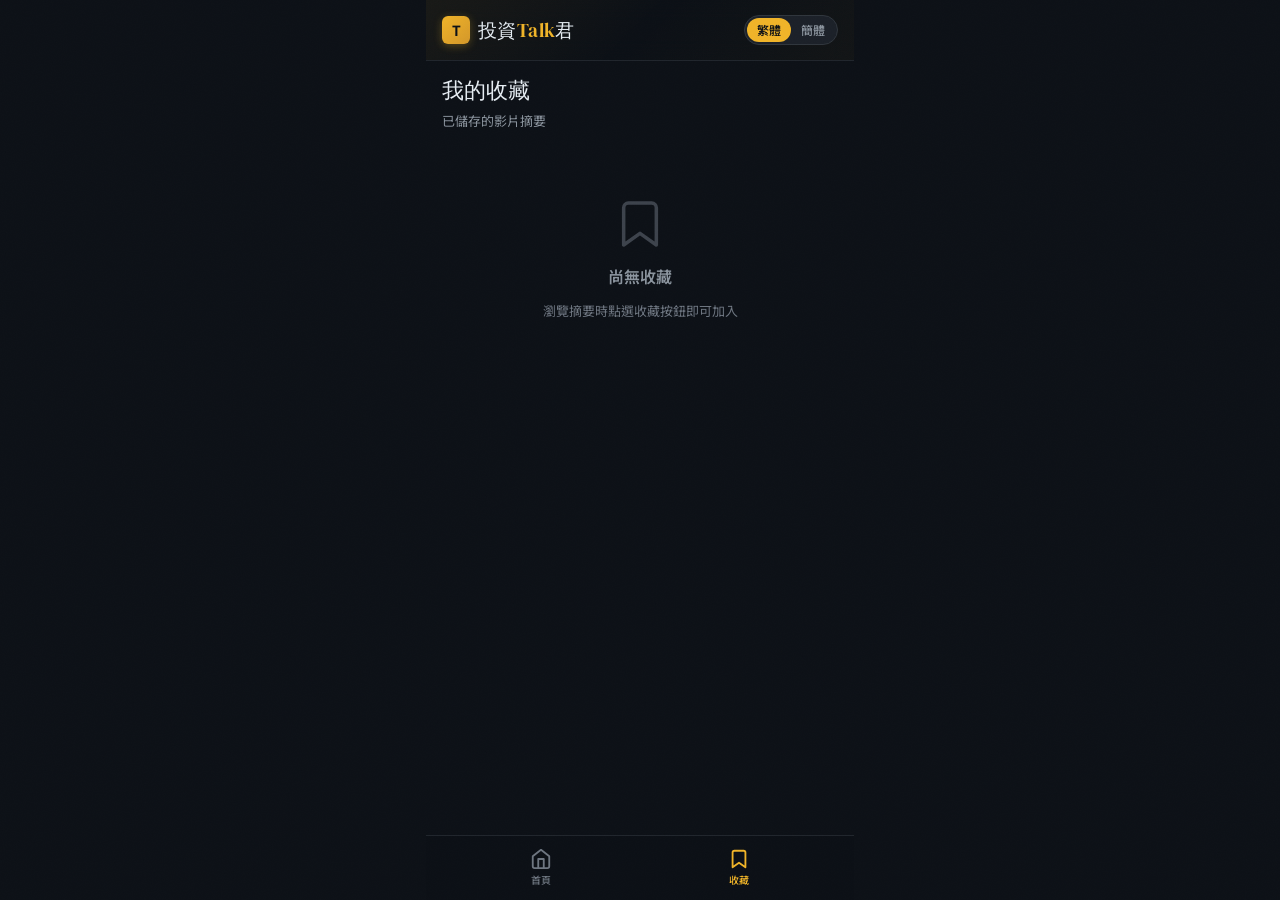
==== site/bookmarks.html @ 6ad0d5ab "feat: 投資Talk君 — investment content summarization site Automated pipeline that summarizes Chinese-lan" ====
<!DOCTYPE html>
<html lang="zh-Hant">
<head>
  <meta charset="UTF-8">
  <meta name="viewport" content="width=device-width, initial-scale=1.0, viewport-fit=cover, user-scalable=no">
  <meta name="theme-color" content="#0d1117">
  <meta name="apple-mobile-web-app-status-bar-style" content="black-translucent">
  <title>收藏 - 投資Talk君</title>

  <!-- Google Fonts -->
  <link rel="preconnect" href="https://fonts.googleapis.com">
  <link rel="preconnect" href="https://fonts.gstatic.com" crossorigin>
  <link href="https://fonts.googleapis.com/css2?family=DM+Serif+Display&family=JetBrains+Mono:wght@400;500;600;700&family=Noto+Sans+TC:wght@400;500;600;700&family=Noto+Sans+SC:wght@400;500;600;700&display=swap" rel="stylesheet">

  <link rel="stylesheet" href="css/style.css">
</head>
<body>
  <div class="app-shell">

    <!-- ====== Header ====== -->
    <header class="app-header">
      <div class="header-row">
        <a href="index.html" class="brand">
          <div class="brand-icon">T</div>
          <div class="brand-text">投資<span>Talk</span>君</div>
        </a>

        <div class="header-actions">
          <div class="lang-toggle" data-lang="zh-Hant" role="radiogroup" aria-label="Language">
            <span class="lang-toggle-option active" data-lang="zh-Hant" role="radio" aria-checked="true">繁體</span>
            <span class="lang-toggle-option" data-lang="zh-Hans" role="radio" aria-checked="false">簡體</span>
            <div class="lang-toggle-slider" aria-hidden="true"></div>
          </div>
        </div>
      </div>
    </header>

    <!-- ====== Page Title ====== -->
    <div class="page-title-bar">
      <h1 class="page-title" id="page-title">我的收藏</h1>
      <div class="page-subtitle" id="page-subtitle">已儲存的影片摘要</div>
    </div>

    <!-- ====== Bookmarks List ====== -->
    <div class="bookmarks-list" id="bookmarks-list">
      <!-- Populated by JS -->
    </div>

    <!-- ====== Bottom Navigation ====== -->
    <nav class="bottom-nav">
      <a href="index.html" class="nav-item">
        <svg viewBox="0 0 24 24" fill="none" stroke="currentColor" stroke-width="2" stroke-linecap="round" stroke-linejoin="round">
          <path d="M3 9l9-7 9 7v11a2 2 0 01-2 2H5a2 2 0 01-2-2z"/>
          <polyline points="9 22 9 12 15 12 15 22"/>
        </svg>
        <span data-label="home">首頁</span>
      </a>
      <a href="bookmarks.html" class="nav-item active">
        <svg viewBox="0 0 24 24" fill="none" stroke="currentColor" stroke-width="2" stroke-linecap="round" stroke-linejoin="round">
          <path d="M19 21l-7-5-7 5V5a2 2 0 012-2h10a2 2 0 012 2z"/>
        </svg>
        <span data-label="bookmarks">收藏</span>
        <span class="nav-badge" data-count="0"></span>
      </a>
    </nav>
    <div class="nav-spacer"></div>

  </div><!-- /.app-shell -->

  <script src="js/bookmarks.js"></script>
  <script src="js/app.js"></script>
  <script>
    (function () {
      'use strict';

      // Boot
      TalkApp.initLangToggle();
      TalkApp.updateBookmarkBadges();

      // Initial render
      renderBookmarks();

      // Language changes
      window.addEventListener('lang-changed', function () {
        renderBookmarks();
        updateNavLabels();
        updatePageTitle();
        TalkApp.updateBookmarkBadges();
      });

      // Bookmark changes (in case of cross-tab events)
      window.addEventListener('bookmark-changed', function () {
        renderBookmarks();
        TalkApp.updateBookmarkBadges();
      });

      /* ---- Render Bookmarks ---- */
      function renderBookmarks() {
        var container = document.getElementById('bookmarks-list');
        var bookmarks = BookmarkManager.getBookmarks();

        container.innerHTML = '';

        if (bookmarks.length === 0) {
          renderEmpty(container);
          return;
        }

        bookmarks.forEach(function (bm) {
          var item = document.createElement('div');
          item.className = 'bookmark-item';
          item.setAttribute('data-id', bm.id);

          item.innerHTML =
            '<a href="summary.html?id=' + encodeURIComponent(bm.id) + '&date=' + encodeURIComponent(bm.publishedAt || '') + '" class="bookmark-item-link">' +
              '<div class="bookmark-item-title">' + TalkApp.escapeHtml(bm.title || bm.id) + '</div>' +
              '<div class="bookmark-item-date">' + TalkApp.formatDate(bm.publishedAt) + '</div>' +
            '</a>' +
            '<button class="bookmark-remove" type="button" data-id="' + TalkApp.escapeHtml(bm.id) + '" aria-label="Remove bookmark">' +
              '<svg viewBox="0 0 24 24" fill="none" stroke="currentColor" stroke-width="2" stroke-linecap="round" stroke-linejoin="round">' +
                '<polyline points="3 6 5 6 21 6"/>' +
                '<path d="M19 6v14a2 2 0 01-2 2H7a2 2 0 01-2-2V6m3 0V4a2 2 0 012-2h4a2 2 0 012 2v2"/>' +
              '</svg>' +
            '</button>';

          container.appendChild(item);
        });

        // Bind remove buttons
        container.querySelectorAll('.bookmark-remove').forEach(function (btn) {
          btn.addEventListener('click', function (e) {
            e.preventDefault();
            e.stopPropagation();
            var id = btn.getAttribute('data-id');
            if (id) {
              // Animate out
              var itemEl = btn.closest('.bookmark-item');
              if (itemEl) {
                itemEl.style.transition = 'opacity 0.25s ease, transform 0.25s ease';
                itemEl.style.opacity = '0';
                itemEl.style.transform = 'translateX(30px)';
                setTimeout(function () {
                  BookmarkManager.removeBookmark(id);
                  renderBookmarks();
                  TalkApp.updateBookmarkBadges();
                }, 250);
              } else {
                BookmarkManager.removeBookmark(id);
                renderBookmarks();
                TalkApp.updateBookmarkBadges();
              }
            }
          });
        });

        // Staggered reveal
        TalkApp.revealElements('.bookmark-item', 50);
      }

      function renderEmpty(container) {
        container.innerHTML =
          '<div class="empty-state">' +
            '<svg class="empty-state-icon" viewBox="0 0 24 24" fill="none" stroke="currentColor" stroke-width="1.5" stroke-linecap="round" stroke-linejoin="round">' +
              '<path d="M19 21l-7-5-7 5V5a2 2 0 012-2h10a2 2 0 012 2z"/>' +
            '</svg>' +
            '<div class="empty-state-title">' + TalkApp.label('emptyBookmarks') + '</div>' +
            '<div class="empty-state-desc">' + TalkApp.label('emptyBookmarksDesc') + '</div>' +
          '</div>';
      }

      /* ---- Update Page Title ---- */
      function updatePageTitle() {
        var titleEl = document.getElementById('page-title');
        var subtitleEl = document.getElementById('page-subtitle');
        if (titleEl) titleEl.textContent = TalkApp.label('bookmarksTitle');
        if (subtitleEl) subtitleEl.textContent = TalkApp.label('bookmarksSubtitle');
        document.title = TalkApp.label('bookmarksTitle') + ' - 投資Talk君';
      }

      /* ---- Nav Labels ---- */
      function updateNavLabels() {
        var labels = document.querySelectorAll('[data-label]');
        labels.forEach(function (el) {
          var key = el.getAttribute('data-label');
          if (key) el.textContent = TalkApp.label(key);
        });

        var hantOpt = document.querySelector('.lang-toggle-option[data-lang="zh-Hant"]');
        var hansOpt = document.querySelector('.lang-toggle-option[data-lang="zh-Hans"]');
        if (hantOpt) hantOpt.textContent = TalkApp.label('langHant');
        if (hansOpt) hansOpt.textContent = TalkApp.label('langHans');
      }

    })();
  </script>
</body>
</html>
---- site/css/style.css ----
/* ============================================================
   投資Talk君 — Dark Financial Editorial Theme
   ============================================================ */

/* --- Google Fonts loaded in HTML head --- */

/* ============================================================
   1. Custom Properties
   ============================================================ */
:root {
  /* Palette */
  --bg-primary: #0d1117;
  --bg-secondary: #161b22;
  --bg-tertiary: #1c2129;
  --bg-elevated: #21262d;
  --border-default: #30363d;
  --border-muted: #21262d;

  /* Text */
  --text-primary: #e6edf3;
  --text-secondary: #c9d1d9;
  --text-muted: #8b949e;
  --text-faint: #6e7681;

  /* Accents */
  --accent-gold: #f0b429;
  --accent-gold-dim: rgba(240, 180, 41, 0.15);
  --accent-gold-glow: rgba(240, 180, 41, 0.3);
  --accent-crimson: #da3633;
  --accent-crimson-dim: rgba(218, 54, 51, 0.15);
  --accent-crimson-glow: rgba(218, 54, 51, 0.3);
  --accent-neutral: #8b949e;
  --accent-neutral-dim: rgba(139, 148, 158, 0.15);

  /* Brand */
  --brand-amber: #f0b429;
  --brand-navy: #0d1117;

  /* Radius */
  --radius-sm: 6px;
  --radius-md: 10px;
  --radius-lg: 16px;
  --radius-pill: 100px;

  /* Spacing */
  --space-xs: 4px;
  --space-sm: 8px;
  --space-md: 12px;
  --space-lg: 16px;
  --space-xl: 20px;
  --space-2xl: 28px;
  --space-3xl: 40px;

  /* Typography */
  --font-display: 'DM Serif Display', 'Noto Serif TC', serif;
  --font-body: 'Noto Sans TC', 'Noto Sans SC', 'PingFang TC', 'Microsoft JhengHei', sans-serif;
  --font-mono: 'JetBrains Mono', 'SF Mono', 'Fira Code', monospace;

  /* Shadows */
  --shadow-card: 0 2px 8px rgba(0, 0, 0, 0.3), 0 1px 3px rgba(0, 0, 0, 0.2);
  --shadow-elevated: 0 8px 24px rgba(0, 0, 0, 0.4), 0 2px 8px rgba(0, 0, 0, 0.3);
  --shadow-glow-gold: 0 0 20px rgba(240, 180, 41, 0.15);

  /* Transitions */
  --ease-out-expo: cubic-bezier(0.16, 1, 0.3, 1);
  --ease-spring: cubic-bezier(0.34, 1.56, 0.64, 1);
  --duration-fast: 150ms;
  --duration-normal: 250ms;
  --duration-slow: 400ms;

  /* Layout */
  --max-width: 428px;
  --header-height: 56px;
}

/* ============================================================
   2. Reset & Base
   ============================================================ */
*,
*::before,
*::after {
  box-sizing: border-box;
  margin: 0;
  padding: 0;
}

html {
  font-size: 16px;
  -webkit-text-size-adjust: 100%;
  -webkit-tap-highlight-color: transparent;
  scroll-behavior: smooth;
}

body {
  font-family: var(--font-body);
  background-color: var(--bg-primary);
  color: var(--text-primary);
  line-height: 1.6;
  min-height: 100vh;
  min-height: 100dvh;
  overflow-x: hidden;
  -webkit-font-smoothing: antialiased;
  -moz-osx-font-smoothing: grayscale;
  padding-top: env(safe-area-inset-top, 0);
  padding-bottom: env(safe-area-inset-bottom, 0);
  padding-left: env(safe-area-inset-left, 0);
  padding-right: env(safe-area-inset-right, 0);
}

a {
  color: inherit;
  text-decoration: none;
}

ul, ol {
  list-style: none;
}

img {
  display: block;
  max-width: 100%;
  height: auto;
}

button {
  font: inherit;
  color: inherit;
  background: none;
  border: none;
  cursor: pointer;
  -webkit-appearance: none;
}

input {
  font: inherit;
  color: inherit;
  background: none;
  border: none;
  outline: none;
  -webkit-appearance: none;
}

/* ============================================================
   3. Layout Shell
   ============================================================ */
.app-shell {
  max-width: var(--max-width);
  margin: 0 auto;
  min-height: 100vh;
  min-height: 100dvh;
  position: relative;
}

/* ============================================================
   4. Header
   ============================================================ */
.app-header {
  position: sticky;
  top: 0;
  z-index: 100;
  background: var(--bg-primary);
  border-bottom: 1px solid var(--border-muted);
  padding: var(--space-md) var(--space-lg);
  backdrop-filter: blur(12px);
  -webkit-backdrop-filter: blur(12px);
  background: rgba(13, 17, 23, 0.92);
}

.app-header::before {
  content: '';
  position: absolute;
  inset: 0;
  background: linear-gradient(
    135deg,
    rgba(240, 180, 41, 0.06) 0%,
    transparent 50%,
    rgba(240, 180, 41, 0.03) 100%
  );
  pointer-events: none;
}

.header-row {
  display: flex;
  align-items: center;
  justify-content: space-between;
  position: relative;
  min-height: 36px;
}

.brand {
  display: flex;
  align-items: center;
  gap: var(--space-sm);
}

.brand-icon {
  width: 28px;
  height: 28px;
  background: linear-gradient(135deg, var(--accent-gold) 0%, #d4982a 100%);
  border-radius: var(--radius-sm);
  display: flex;
  align-items: center;
  justify-content: center;
  font-size: 14px;
  font-weight: 700;
  color: var(--bg-primary);
  flex-shrink: 0;
  box-shadow: 0 2px 8px rgba(240, 180, 41, 0.3);
}

.brand-text {
  font-family: var(--font-display);
  font-size: 1.2rem;
  font-weight: 400;
  letter-spacing: 0.02em;
  color: var(--text-primary);
}

.brand-text span {
  color: var(--accent-gold);
}

/* Header actions */
.header-actions {
  display: flex;
  align-items: center;
  gap: var(--space-md);
}

.header-btn {
  width: 36px;
  height: 36px;
  display: flex;
  align-items: center;
  justify-content: center;
  border-radius: var(--radius-sm);
  color: var(--text-muted);
  transition: all var(--duration-fast) ease;
  position: relative;
}

.header-btn:hover,
.header-btn:active {
  background: var(--bg-elevated);
  color: var(--text-primary);
}

.header-btn svg {
  width: 20px;
  height: 20px;
}

.bookmark-count {
  position: absolute;
  top: 2px;
  right: 2px;
  min-width: 16px;
  height: 16px;
  background: var(--accent-gold);
  color: var(--bg-primary);
  font-size: 10px;
  font-weight: 700;
  border-radius: var(--radius-pill);
  display: flex;
  align-items: center;
  justify-content: center;
  padding: 0 4px;
  line-height: 1;
}

.bookmark-count:empty,
.bookmark-count[data-count="0"] {
  display: none;
}

/* ============================================================
   5. Language Toggle
   ============================================================ */
.lang-toggle {
  display: flex;
  align-items: center;
  background: var(--bg-tertiary);
  border: 1px solid var(--border-default);
  border-radius: var(--radius-pill);
  padding: 2px;
  position: relative;
  height: 30px;
  flex-shrink: 0;
}

.lang-toggle-option {
  position: relative;
  z-index: 2;
  padding: 3px 10px;
  font-size: 12px;
  font-weight: 500;
  color: var(--text-muted);
  border-radius: var(--radius-pill);
  transition: color var(--duration-fast) ease;
  cursor: pointer;
  white-space: nowrap;
  user-select: none;
  -webkit-user-select: none;
}

.lang-toggle-option.active {
  color: var(--bg-primary);
}

.lang-toggle-slider {
  position: absolute;
  top: 2px;
  left: 2px;
  height: calc(100% - 4px);
  width: calc(50% - 2px);
  background: var(--accent-gold);
  border-radius: var(--radius-pill);
  transition: transform var(--duration-normal) var(--ease-out-expo);
  z-index: 1;
}

.lang-toggle[data-lang="zh-Hans"] .lang-toggle-slider {
  transform: translateX(100%);
}

/* ============================================================
   6. Search Bar
   ============================================================ */
.search-container {
  padding: var(--space-md) var(--space-lg) var(--space-sm);
}

.search-bar {
  display: flex;
  align-items: center;
  gap: var(--space-sm);
  background: var(--bg-secondary);
  border: 1px solid var(--border-default);
  border-radius: var(--radius-md);
  padding: 0 var(--space-md);
  height: 42px;
  transition: border-color var(--duration-fast) ease, box-shadow var(--duration-fast) ease;
}

.search-bar:focus-within {
  border-color: var(--accent-gold);
  box-shadow: 0 0 0 3px var(--accent-gold-dim);
}

.search-icon {
  color: var(--text-muted);
  flex-shrink: 0;
  width: 18px;
  height: 18px;
}

.search-input {
  flex: 1;
  height: 100%;
  font-size: 14px;
  color: var(--text-primary);
  background: transparent;
}

.search-input::placeholder {
  color: var(--text-faint);
}

.search-clear {
  width: 24px;
  height: 24px;
  display: flex;
  align-items: center;
  justify-content: center;
  color: var(--text-muted);
  border-radius: 50%;
  flex-shrink: 0;
  opacity: 0;
  pointer-events: none;
  transition: opacity var(--duration-fast) ease;
}

.search-clear.visible {
  opacity: 1;
  pointer-events: auto;
}

.search-clear:hover {
  background: var(--bg-elevated);
  color: var(--text-primary);
}

/* ============================================================
   7. Filter Chips
   ============================================================ */
.filter-section {
  padding: var(--space-sm) 0;
}

.filter-label {
  font-size: 11px;
  font-weight: 600;
  text-transform: uppercase;
  letter-spacing: 0.08em;
  color: var(--text-faint);
  padding: 0 var(--space-lg);
  margin-bottom: var(--space-xs);
}

.chip-scroll {
  display: flex;
  gap: var(--space-sm);
  overflow-x: auto;
  overflow-y: hidden;
  padding: var(--space-xs) var(--space-lg);
  scrollbar-width: none;
  -ms-overflow-style: none;
  -webkit-overflow-scrolling: touch;
  scroll-snap-type: x proximity;
}

.chip-scroll::-webkit-scrollbar {
  display: none;
}

.chip {
  flex-shrink: 0;
  display: inline-flex;
  align-items: center;
  gap: 4px;
  padding: 5px 12px;
  font-size: 12px;
  font-weight: 500;
  border-radius: var(--radius-pill);
  border: 1px solid var(--border-default);
  background: var(--bg-tertiary);
  color: var(--text-muted);
  cursor: pointer;
  transition: all var(--duration-fast) ease;
  user-select: none;
  -webkit-user-select: none;
  scroll-snap-align: start;
  white-space: nowrap;
}

.chip:hover {
  border-color: var(--text-faint);
  color: var(--text-secondary);
}

.chip:active {
  transform: scale(0.96);
}

.chip.active {
  background: var(--accent-gold-dim);
  border-color: var(--accent-gold);
  color: var(--accent-gold);
}

.chip-ticker {
  font-family: var(--font-mono);
  font-size: 11px;
  letter-spacing: 0.03em;
  font-weight: 600;
}

.chip-ticker.sentiment-bullish {
  border-color: rgba(240, 180, 41, 0.4);
  color: var(--accent-gold);
}

.chip-ticker.sentiment-bullish.active {
  background: var(--accent-gold-dim);
  border-color: var(--accent-gold);
}

.chip-ticker.sentiment-bearish {
  border-color: rgba(218, 54, 51, 0.4);
  color: var(--accent-crimson);
}

.chip-ticker.sentiment-bearish.active {
  background: var(--accent-crimson-dim);
  border-color: var(--accent-crimson);
}

/* ============================================================
   8. Summary Card List
   ============================================================ */
.card-list {
  padding: var(--space-md) var(--space-lg) var(--space-3xl);
  display: flex;
  flex-direction: column;
  gap: var(--space-md);
}

.summary-card {
  display: flex;
  gap: var(--space-md);
  background: var(--bg-secondary);
  border: 1px solid var(--border-muted);
  border-radius: var(--radius-md);
  padding: var(--space-md);
  cursor: pointer;
  transition: transform var(--duration-normal) var(--ease-out-expo),
              border-color var(--duration-fast) ease,
              box-shadow var(--duration-normal) ease;
  position: relative;
  overflow: hidden;
  /* Animation initial state */
  opacity: 0;
  transform: translateY(16px);
}

.summary-card.revealed {
  opacity: 1;
  transform: translateY(0);
  transition: opacity var(--duration-slow) var(--ease-out-expo),
              transform var(--duration-slow) var(--ease-out-expo),
              border-color var(--duration-fast) ease,
              box-shadow var(--duration-normal) ease;
}

.summary-card:hover,
.summary-card:active {
  border-color: var(--border-default);
  box-shadow: var(--shadow-card);
}

.summary-card:active {
  transform: scale(0.985) translateY(0);
}

.card-thumb {
  width: 100px;
  height: 72px;
  border-radius: var(--radius-sm);
  overflow: hidden;
  flex-shrink: 0;
  position: relative;
  background: var(--bg-tertiary);
}

.card-thumb img {
  width: 100%;
  height: 100%;
  object-fit: cover;
}

.card-thumb-duration {
  position: absolute;
  bottom: 4px;
  right: 4px;
  background: rgba(0, 0, 0, 0.8);
  color: var(--text-primary);
  font-family: var(--font-mono);
  font-size: 10px;
  font-weight: 500;
  padding: 1px 5px;
  border-radius: 3px;
  letter-spacing: 0.02em;
}

.card-body {
  flex: 1;
  min-width: 0;
  display: flex;
  flex-direction: column;
  gap: 4px;
}

.card-title {
  font-size: 14px;
  font-weight: 600;
  line-height: 1.4;
  color: var(--text-primary);
  display: -webkit-box;
  -webkit-line-clamp: 2;
  -webkit-box-orient: vertical;
  overflow: hidden;
}

.card-meta {
  display: flex;
  align-items: center;
  gap: var(--space-sm);
  font-size: 11px;
  color: var(--text-muted);
}

.card-meta-dot {
  width: 3px;
  height: 3px;
  border-radius: 50%;
  background: var(--text-faint);
  flex-shrink: 0;
}

.card-pills {
  display: flex;
  flex-wrap: wrap;
  gap: 4px;
  margin-top: 2px;
}

.pill {
  display: inline-flex;
  align-items: center;
  padding: 1px 7px;
  font-size: 10px;
  font-weight: 500;
  border-radius: var(--radius-pill);
  border: 1px solid var(--border-default);
  color: var(--text-muted);
  background: var(--bg-tertiary);
  white-space: nowrap;
}

.pill-tag {
  font-size: 10px;
}

.pill-ticker {
  font-family: var(--font-mono);
  font-size: 10px;
  font-weight: 600;
  letter-spacing: 0.03em;
}

.pill-ticker.sentiment-bullish {
  border-color: var(--accent-gold);
  color: var(--accent-gold);
  background: var(--accent-gold-dim);
}

.pill-ticker.sentiment-bearish {
  border-color: var(--accent-crimson);
  color: var(--accent-crimson);
  background: var(--accent-crimson-dim);
}

.pill-ticker.sentiment-neutral {
  border-color: var(--accent-neutral);
  color: var(--accent-neutral);
  background: var(--accent-neutral-dim);
}

/* Empty / no results state */
.empty-state {
  display: flex;
  flex-direction: column;
  align-items: center;
  justify-content: center;
  padding: var(--space-3xl) var(--space-lg);
  text-align: center;
  gap: var(--space-md);
}

.empty-state-icon {
  width: 56px;
  height: 56px;
  color: var(--text-faint);
  opacity: 0.5;
}

.empty-state-title {
  font-size: 16px;
  font-weight: 600;
  color: var(--text-muted);
}

.empty-state-desc {
  font-size: 13px;
  color: var(--text-faint);
  max-width: 260px;
}

/* ============================================================
   9. Summary Detail Page
   ============================================================ */
.detail-header {
  padding: var(--space-md) var(--space-lg);
  display: flex;
  align-items: center;
  gap: var(--space-md);
}

.back-btn {
  width: 36px;
  height: 36px;
  display: flex;
  align-items: center;
  justify-content: center;
  border-radius: var(--radius-sm);
  color: var(--text-muted);
  transition: all var(--duration-fast) ease;
  flex-shrink: 0;
}

.back-btn:hover,
.back-btn:active {
  background: var(--bg-elevated);
  color: var(--text-primary);
}

.back-btn svg {
  width: 20px;
  height: 20px;
}

.detail-header-title {
  font-size: 13px;
  color: var(--text-muted);
  font-weight: 500;
  white-space: nowrap;
  overflow: hidden;
  text-overflow: ellipsis;
}

/* Video section */
.video-section {
  padding: 0 var(--space-lg);
}

.video-container {
  position: relative;
  width: 100%;
  padding-bottom: 56.25%; /* 16:9 */
  background: var(--bg-tertiary);
  border-radius: var(--radius-md);
  overflow: hidden;
  box-shadow: var(--shadow-card);
}

.video-container iframe {
  position: absolute;
  top: 0;
  left: 0;
  width: 100%;
  height: 100%;
  border: 0;
}

/* Video info */
.video-info {
  padding: var(--space-lg) var(--space-lg) var(--space-sm);
}

.video-title {
  font-family: var(--font-display);
  font-size: 1.25rem;
  font-weight: 400;
  line-height: 1.4;
  color: var(--text-primary);
  margin-bottom: var(--space-sm);
}

.video-meta {
  display: flex;
  align-items: center;
  flex-wrap: wrap;
  gap: var(--space-sm);
  font-size: 13px;
  color: var(--text-muted);
}

.video-meta-item {
  display: flex;
  align-items: center;
  gap: 4px;
}

.video-meta-item svg {
  width: 14px;
  height: 14px;
  color: var(--text-faint);
}

/* Bookmark button */
.bookmark-toggle {
  display: flex;
  align-items: center;
  justify-content: center;
  gap: var(--space-sm);
  width: 100%;
  padding: var(--space-md);
  margin: var(--space-md) var(--space-lg);
  width: calc(100% - 2 * var(--space-lg));
  background: var(--bg-secondary);
  border: 1px solid var(--border-default);
  border-radius: var(--radius-md);
  font-size: 14px;
  font-weight: 500;
  color: var(--text-muted);
  transition: all var(--duration-normal) ease;
}

.bookmark-toggle svg {
  width: 18px;
  height: 18px;
  transition: transform var(--duration-normal) var(--ease-spring);
}

.bookmark-toggle:active {
  transform: scale(0.97);
}

.bookmark-toggle.bookmarked {
  border-color: var(--accent-gold);
  color: var(--accent-gold);
  background: var(--accent-gold-dim);
}

.bookmark-toggle.bookmarked svg {
  transform: scale(1.15);
}

/* Section containers */
.detail-section {
  padding: var(--space-lg) var(--space-lg);
  border-top: 1px solid var(--border-muted);
  margin-top: var(--space-md);
  /* Animation */
  opacity: 0;
  transform: translateY(12px);
}

.detail-section.revealed {
  opacity: 1;
  transform: translateY(0);
  transition: opacity var(--duration-slow) var(--ease-out-expo),
              transform var(--duration-slow) var(--ease-out-expo);
}

.section-title {
  font-family: var(--font-display);
  font-size: 1.1rem;
  font-weight: 400;
  color: var(--text-primary);
  margin-bottom: var(--space-lg);
  display: flex;
  align-items: center;
  gap: var(--space-sm);
}

.section-title::before {
  content: '';
  width: 3px;
  height: 18px;
  background: var(--accent-gold);
  border-radius: 2px;
  flex-shrink: 0;
}

/* Key Points */
.key-points-list {
  display: flex;
  flex-direction: column;
  gap: var(--space-md);
}

.key-point {
  display: flex;
  gap: var(--space-md);
  align-items: flex-start;
}

.timestamp-badge {
  flex-shrink: 0;
  font-family: var(--font-mono);
  font-size: 12px;
  font-weight: 500;
  color: var(--accent-gold);
  background: var(--accent-gold-dim);
  padding: 3px 8px;
  border-radius: var(--radius-sm);
  cursor: pointer;
  transition: all var(--duration-fast) ease;
  white-space: nowrap;
  min-width: 52px;
  text-align: center;
  border: 1px solid transparent;
}

.timestamp-badge:hover {
  background: var(--accent-gold-glow);
  border-color: var(--accent-gold);
  box-shadow: 0 0 8px rgba(240, 180, 41, 0.2);
}

.timestamp-badge:active {
  transform: scale(0.95);
}

.key-point-text {
  font-size: 14px;
  line-height: 1.6;
  color: var(--text-secondary);
}

/* Summary paragraph */
.summary-paragraph {
  font-size: 14px;
  line-height: 1.8;
  color: var(--text-secondary);
  text-align: justify;
}

/* Ticker cards */
.ticker-list {
  display: flex;
  flex-direction: column;
  gap: var(--space-md);
}

.ticker-card {
  background: var(--bg-tertiary);
  border: 1px solid var(--border-default);
  border-radius: var(--radius-md);
  padding: var(--space-lg);
  transition: border-color var(--duration-fast) ease;
}

.ticker-card:hover {
  border-color: var(--border-default);
}

.ticker-card-header {
  display: flex;
  align-items: center;
  justify-content: space-between;
  margin-bottom: var(--space-sm);
}

.ticker-symbol-group {
  display: flex;
  align-items: center;
  gap: var(--space-sm);
}

.ticker-symbol {
  font-family: var(--font-mono);
  font-size: 16px;
  font-weight: 700;
  letter-spacing: 0.03em;
  color: var(--text-primary);
}

.ticker-name {
  font-size: 13px;
  color: var(--text-muted);
}

.sentiment-badge {
  font-size: 11px;
  font-weight: 600;
  padding: 3px 10px;
  border-radius: var(--radius-pill);
  letter-spacing: 0.02em;
}

.sentiment-badge.bullish {
  background: var(--accent-gold-dim);
  color: var(--accent-gold);
  border: 1px solid rgba(240, 180, 41, 0.3);
}

.sentiment-badge.bearish {
  background: var(--accent-crimson-dim);
  color: var(--accent-crimson);
  border: 1px solid rgba(218, 54, 51, 0.3);
}

.sentiment-badge.neutral {
  background: var(--accent-neutral-dim);
  color: var(--accent-neutral);
  border: 1px solid rgba(139, 148, 158, 0.3);
}

.ticker-mentions-label {
  font-size: 11px;
  font-weight: 600;
  color: var(--text-faint);
  text-transform: uppercase;
  letter-spacing: 0.06em;
  margin-top: var(--space-sm);
  margin-bottom: var(--space-xs);
}

.ticker-mentions {
  display: flex;
  flex-wrap: wrap;
  gap: var(--space-xs);
}

.mention-range {
  font-family: var(--font-mono);
  font-size: 11px;
  color: var(--accent-gold);
  background: var(--accent-gold-dim);
  padding: 2px 8px;
  border-radius: var(--radius-sm);
  cursor: pointer;
  transition: all var(--duration-fast) ease;
  border: 1px solid transparent;
}

.mention-range:hover {
  background: var(--accent-gold-glow);
  border-color: var(--accent-gold);
}

.mention-range:active {
  transform: scale(0.95);
}

.mention-context {
  font-size: 12px;
  color: var(--text-faint);
  margin-top: var(--space-xs);
  padding-left: var(--space-sm);
  border-left: 2px solid var(--border-default);
}

/* ============================================================
   10. Bookmarks Page
   ============================================================ */
.bookmarks-list {
  padding: var(--space-md) var(--space-lg) var(--space-3xl);
  display: flex;
  flex-direction: column;
  gap: var(--space-sm);
}

.bookmark-item {
  display: flex;
  align-items: center;
  gap: var(--space-md);
  background: var(--bg-secondary);
  border: 1px solid var(--border-muted);
  border-radius: var(--radius-md);
  padding: var(--space-md);
  transition: all var(--duration-fast) ease;
  /* Animation */
  opacity: 0;
  transform: translateX(-12px);
}

.bookmark-item.revealed {
  opacity: 1;
  transform: translateX(0);
  transition: opacity var(--duration-slow) var(--ease-out-expo),
              transform var(--duration-slow) var(--ease-out-expo);
}

.bookmark-item-link {
  flex: 1;
  min-width: 0;
  display: flex;
  flex-direction: column;
  gap: 2px;
}

.bookmark-item-title {
  font-size: 14px;
  font-weight: 600;
  color: var(--text-primary);
  line-height: 1.4;
  display: -webkit-box;
  -webkit-line-clamp: 2;
  -webkit-box-orient: vertical;
  overflow: hidden;
}

.bookmark-item-date {
  font-size: 12px;
  color: var(--text-muted);
}

.bookmark-remove {
  width: 36px;
  height: 36px;
  display: flex;
  align-items: center;
  justify-content: center;
  border-radius: var(--radius-sm);
  color: var(--text-faint);
  flex-shrink: 0;
  transition: all var(--duration-fast) ease;
}

.bookmark-remove:hover,
.bookmark-remove:active {
  background: var(--accent-crimson-dim);
  color: var(--accent-crimson);
}

.bookmark-remove svg {
  width: 18px;
  height: 18px;
}

/* ============================================================
   11. Bottom Navigation
   ============================================================ */
.bottom-nav {
  position: fixed;
  bottom: 0;
  left: 50%;
  transform: translateX(-50%);
  width: 100%;
  max-width: var(--max-width);
  background: rgba(13, 17, 23, 0.95);
  backdrop-filter: blur(12px);
  -webkit-backdrop-filter: blur(12px);
  border-top: 1px solid var(--border-muted);
  padding: var(--space-sm) var(--space-lg);
  padding-bottom: calc(var(--space-sm) + env(safe-area-inset-bottom, 0px));
  z-index: 90;
  display: flex;
  align-items: center;
  justify-content: space-around;
}

.nav-item {
  display: flex;
  flex-direction: column;
  align-items: center;
  gap: 2px;
  padding: var(--space-xs) var(--space-md);
  color: var(--text-faint);
  font-size: 10px;
  font-weight: 500;
  transition: color var(--duration-fast) ease;
  position: relative;
}

.nav-item svg {
  width: 22px;
  height: 22px;
}

.nav-item.active {
  color: var(--accent-gold);
}

.nav-item:active {
  color: var(--text-muted);
}

.nav-badge {
  position: absolute;
  top: -2px;
  right: 4px;
  min-width: 14px;
  height: 14px;
  background: var(--accent-gold);
  color: var(--bg-primary);
  font-size: 9px;
  font-weight: 700;
  border-radius: var(--radius-pill);
  display: flex;
  align-items: center;
  justify-content: center;
  padding: 0 3px;
  line-height: 1;
}

.nav-badge:empty,
.nav-badge[data-count="0"] {
  display: none;
}

/* ============================================================
   12. Page Loading
   ============================================================ */
.page-loader {
  display: flex;
  align-items: center;
  justify-content: center;
  padding: var(--space-3xl);
}

.loader-dots {
  display: flex;
  gap: 6px;
}

.loader-dot {
  width: 8px;
  height: 8px;
  border-radius: 50%;
  background: var(--accent-gold);
  opacity: 0.3;
  animation: dotPulse 1.2s ease-in-out infinite;
}

.loader-dot:nth-child(2) {
  animation-delay: 0.15s;
}

.loader-dot:nth-child(3) {
  animation-delay: 0.3s;
}

@keyframes dotPulse {
  0%, 80%, 100% {
    opacity: 0.3;
    transform: scale(0.8);
  }
  40% {
    opacity: 1;
    transform: scale(1);
  }
}

/* ============================================================
   13. Animations
   ============================================================ */

/* Staggered card reveal — delays applied via JS */
@keyframes cardReveal {
  from {
    opacity: 0;
    transform: translateY(16px);
  }
  to {
    opacity: 1;
    transform: translateY(0);
  }
}

@keyframes slideInLeft {
  from {
    opacity: 0;
    transform: translateX(-12px);
  }
  to {
    opacity: 1;
    transform: translateX(0);
  }
}

@keyframes fadeIn {
  from { opacity: 0; }
  to { opacity: 1; }
}

@keyframes scaleIn {
  from {
    opacity: 0;
    transform: scale(0.9);
  }
  to {
    opacity: 1;
    transform: scale(1);
  }
}

/* Bookmark heart pop */
@keyframes heartPop {
  0% { transform: scale(1); }
  30% { transform: scale(1.35); }
  60% { transform: scale(0.9); }
  100% { transform: scale(1.15); }
}

.bookmark-toggle.just-bookmarked svg {
  animation: heartPop 0.4s var(--ease-spring);
}

/* ============================================================
   14. Scrollbar (WebKit)
   ============================================================ */
::-webkit-scrollbar {
  width: 4px;
}

::-webkit-scrollbar-track {
  background: transparent;
}

::-webkit-scrollbar-thumb {
  background: var(--border-default);
  border-radius: 4px;
}

::-webkit-scrollbar-thumb:hover {
  background: var(--text-faint);
}

/* ============================================================
   15. Utility
   ============================================================ */
.visually-hidden {
  position: absolute;
  width: 1px;
  height: 1px;
  padding: 0;
  margin: -1px;
  overflow: hidden;
  clip: rect(0, 0, 0, 0);
  white-space: nowrap;
  border: 0;
}

.text-gold { color: var(--accent-gold); }
.text-crimson { color: var(--accent-crimson); }
.text-muted { color: var(--text-muted); }

/* Bottom nav spacer */
.nav-spacer {
  height: 72px;
}

/* ============================================================
   16. Noise Texture Overlay (subtle depth)
   ============================================================ */
.app-shell::before {
  content: '';
  position: fixed;
  inset: 0;
  pointer-events: none;
  z-index: 1000;
  opacity: 0.015;
  background-image: url("data:image/svg+xml,%3Csvg viewBox='0 0 256 256' xmlns='http://www.w3.org/2000/svg'%3E%3Cfilter id='noise'%3E%3CfeTurbulence type='fractalNoise' baseFrequency='0.9' numOctaves='4' stitchTiles='stitch'/%3E%3C/filter%3E%3Crect width='100%25' height='100%25' filter='url(%23noise)'/%3E%3C/svg%3E");
  background-repeat: repeat;
  background-size: 256px 256px;
}

/* ============================================================
   17. Error State
   ============================================================ */
.error-state {
  display: flex;
  flex-direction: column;
  align-items: center;
  justify-content: center;
  padding: var(--space-3xl) var(--space-lg);
  text-align: center;
  gap: var(--space-md);
}

.error-state-title {
  font-size: 16px;
  font-weight: 600;
  color: var(--accent-crimson);
}

.error-state-desc {
  font-size: 13px;
  color: var(--text-muted);
  max-width: 280px;
}

.retry-btn {
  padding: var(--space-sm) var(--space-xl);
  background: var(--bg-elevated);
  border: 1px solid var(--border-default);
  border-radius: var(--radius-md);
  color: var(--text-primary);
  font-size: 13px;
  font-weight: 500;
  transition: all var(--duration-fast) ease;
  margin-top: var(--space-sm);
}

.retry-btn:hover {
  border-color: var(--accent-gold);
  color: var(--accent-gold);
}

/* ============================================================
   18. Page Title Bar (Bookmarks page etc.)
   ============================================================ */
.page-title-bar {
  padding: var(--space-md) var(--space-lg);
}

.page-title {
  font-family: var(--font-display);
  font-size: 1.4rem;
  font-weight: 400;
  color: var(--text-primary);
}

.page-subtitle {
  font-size: 13px;
  color: var(--text-muted);
  margin-top: 2px;
}
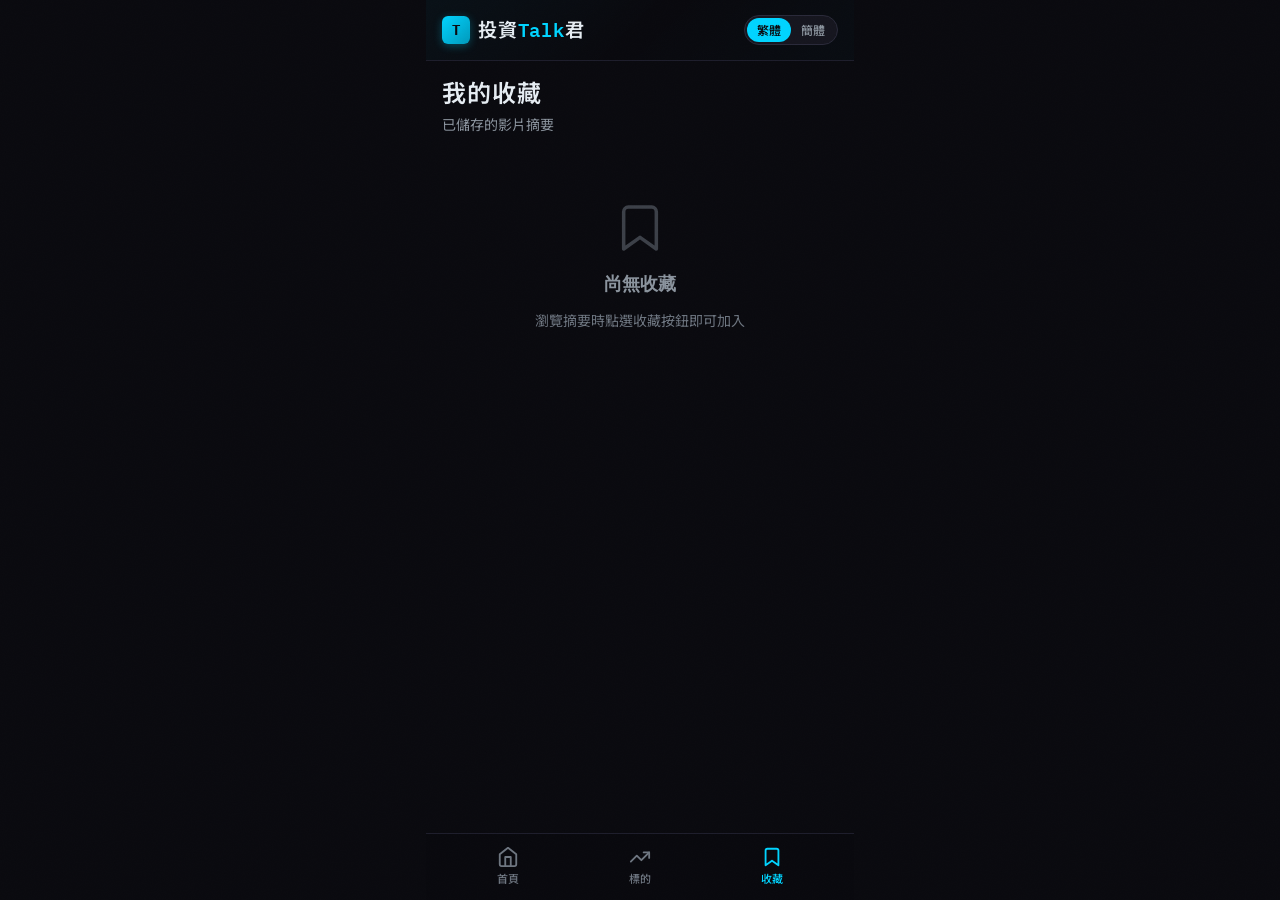
==== commit fb545576: "Add summaries for two new videos and implement ticker search functionality - Added summary for video" ====
--- a/site/bookmarks.html
+++ b/site/bookmarks.html
@@ -3,14 +3,14 @@
 <head>
   <meta charset="UTF-8">
   <meta name="viewport" content="width=device-width, initial-scale=1.0, viewport-fit=cover, user-scalable=no">
-  <meta name="theme-color" content="#0d1117">
+  <meta name="theme-color" content="#0a0a0f">
   <meta name="apple-mobile-web-app-status-bar-style" content="black-translucent">
   <title>收藏 - 投資Talk君</title>
 
   <!-- Google Fonts -->
   <link rel="preconnect" href="https://fonts.googleapis.com">
   <link rel="preconnect" href="https://fonts.gstatic.com" crossorigin>
-  <link href="https://fonts.googleapis.com/css2?family=DM+Serif+Display&family=JetBrains+Mono:wght@400;500;600;700&family=Noto+Sans+TC:wght@400;500;600;700&family=Noto+Sans+SC:wght@400;500;600;700&display=swap" rel="stylesheet">
+  <link href="https://fonts.googleapis.com/css2?family=IBM+Plex+Mono:wght@400;500;600;700&family=Noto+Sans+TC:wght@400;500;600;700&family=Noto+Sans+SC:wght@400;500;600;700&display=swap" rel="stylesheet">
 
   <link rel="stylesheet" href="css/style.css">
 </head>
@@ -54,6 +54,13 @@
           <polyline points="9 22 9 12 15 12 15 22"/>
         </svg>
         <span data-label="home">首頁</span>
+      </a>
+      <a href="ticker.html" class="nav-item">
+        <svg viewBox="0 0 24 24" fill="none" stroke="currentColor" stroke-width="2" stroke-linecap="round" stroke-linejoin="round">
+          <polyline points="22 7 13.5 15.5 8.5 10.5 2 17"/>
+          <polyline points="16 7 22 7 22 13"/>
+        </svg>
+        <span data-label="tickersNav">標的</span>
       </a>
       <a href="bookmarks.html" class="nav-item active">
         <svg viewBox="0 0 24 24" fill="none" stroke="currentColor" stroke-width="2" stroke-linecap="round" stroke-linejoin="round">
--- a/site/css/style.css
+++ b/site/css/style.css
@@ -1,5 +1,5 @@
 /* ============================================================
-   投資Talk君 — Dark Financial Editorial Theme
+   投資Talk君 — Financial Terminal + Editorial Theme
    ============================================================ */
 
 /* --- Google Fonts loaded in HTML head --- */
@@ -8,13 +8,13 @@
    1. Custom Properties
    ============================================================ */
 :root {
-  /* Palette */
-  --bg-primary: #0d1117;
-  --bg-secondary: #161b22;
-  --bg-tertiary: #1c2129;
-  --bg-elevated: #21262d;
-  --border-default: #30363d;
-  --border-muted: #21262d;
+  /* Palette — Deep Terminal */
+  --bg-primary: #0a0a0f;
+  --bg-secondary: #111118;
+  --bg-tertiary: #16161f;
+  --bg-elevated: #1c1c28;
+  --border-default: #2a2a3a;
+  --border-muted: #1e1e2c;
 
   /* Text */
   --text-primary: #e6edf3;
@@ -22,19 +22,24 @@
   --text-muted: #8b949e;
   --text-faint: #6e7681;
 
-  /* Accents */
-  --accent-gold: #f0b429;
-  --accent-gold-dim: rgba(240, 180, 41, 0.15);
-  --accent-gold-glow: rgba(240, 180, 41, 0.3);
-  --accent-crimson: #da3633;
-  --accent-crimson-dim: rgba(218, 54, 51, 0.15);
-  --accent-crimson-glow: rgba(218, 54, 51, 0.3);
-  --accent-neutral: #8b949e;
-  --accent-neutral-dim: rgba(139, 148, 158, 0.15);
+  /* Accents — Cyan Primary */
+  --accent-primary: #00d4ff;
+  --accent-primary-dim: rgba(0, 212, 255, 0.12);
+  --accent-primary-glow: rgba(0, 212, 255, 0.25);
+
+  /* Sentiment */
+  --color-bullish: #00e676;
+  --color-bullish-dim: rgba(0, 230, 118, 0.12);
+  --color-bullish-glow: rgba(0, 230, 118, 0.25);
+  --color-bearish: #ff4757;
+  --color-bearish-dim: rgba(255, 71, 87, 0.12);
+  --color-bearish-glow: rgba(255, 71, 87, 0.25);
+  --color-neutral: #8b949e;
+  --color-neutral-dim: rgba(139, 148, 158, 0.12);
 
   /* Brand */
-  --brand-amber: #f0b429;
-  --brand-navy: #0d1117;
+  --brand-cyan: #00d4ff;
+  --brand-dark: #0a0a0f;
 
   /* Radius */
   --radius-sm: 6px;
@@ -52,14 +57,14 @@
   --space-3xl: 40px;
 
   /* Typography */
-  --font-display: 'DM Serif Display', 'Noto Serif TC', serif;
+  --font-display: 'IBM Plex Mono', 'Noto Sans TC', monospace;
   --font-body: 'Noto Sans TC', 'Noto Sans SC', 'PingFang TC', 'Microsoft JhengHei', sans-serif;
-  --font-mono: 'JetBrains Mono', 'SF Mono', 'Fira Code', monospace;
+  --font-mono: 'IBM Plex Mono', 'SF Mono', 'Fira Code', monospace;
 
   /* Shadows */
-  --shadow-card: 0 2px 8px rgba(0, 0, 0, 0.3), 0 1px 3px rgba(0, 0, 0, 0.2);
-  --shadow-elevated: 0 8px 24px rgba(0, 0, 0, 0.4), 0 2px 8px rgba(0, 0, 0, 0.3);
-  --shadow-glow-gold: 0 0 20px rgba(240, 180, 41, 0.15);
+  --shadow-card: 0 2px 8px rgba(0, 0, 0, 0.4), 0 1px 3px rgba(0, 0, 0, 0.3);
+  --shadow-elevated: 0 8px 24px rgba(0, 0, 0, 0.5), 0 2px 8px rgba(0, 0, 0, 0.4);
+  --shadow-glow-cyan: 0 0 20px rgba(0, 212, 255, 0.15);
 
   /* Transitions */
   --ease-out-expo: cubic-bezier(0.16, 1, 0.3, 1);
@@ -158,12 +163,11 @@
   position: sticky;
   top: 0;
   z-index: 100;
-  background: var(--bg-primary);
   border-bottom: 1px solid var(--border-muted);
   padding: var(--space-md) var(--space-lg);
   backdrop-filter: blur(12px);
   -webkit-backdrop-filter: blur(12px);
-  background: rgba(13, 17, 23, 0.92);
+  background: rgba(10, 10, 15, 0.92);
 }
 
 .app-header::before {
@@ -172,9 +176,9 @@
   inset: 0;
   background: linear-gradient(
     135deg,
-    rgba(240, 180, 41, 0.06) 0%,
+    rgba(0, 212, 255, 0.04) 0%,
     transparent 50%,
-    rgba(240, 180, 41, 0.03) 100%
+    rgba(0, 212, 255, 0.02) 100%
   );
   pointer-events: none;
 }
@@ -196,28 +200,29 @@
 .brand-icon {
   width: 28px;
   height: 28px;
-  background: linear-gradient(135deg, var(--accent-gold) 0%, #d4982a 100%);
+  background: linear-gradient(135deg, var(--accent-primary) 0%, #0099bb 100%);
   border-radius: var(--radius-sm);
   display: flex;
   align-items: center;
   justify-content: center;
+  font-family: var(--font-mono);
   font-size: 14px;
   font-weight: 700;
   color: var(--bg-primary);
   flex-shrink: 0;
-  box-shadow: 0 2px 8px rgba(240, 180, 41, 0.3);
+  box-shadow: 0 2px 8px rgba(0, 212, 255, 0.3);
 }
 
 .brand-text {
   font-family: var(--font-display);
   font-size: 1.2rem;
-  font-weight: 400;
-  letter-spacing: 0.02em;
+  font-weight: 600;
+  letter-spacing: 0.04em;
   color: var(--text-primary);
 }
 
 .brand-text span {
-  color: var(--accent-gold);
+  color: var(--accent-primary);
 }
 
 /* Header actions */
@@ -256,7 +261,7 @@
   right: 2px;
   min-width: 16px;
   height: 16px;
-  background: var(--accent-gold);
+  background: var(--accent-primary);
   color: var(--bg-primary);
   font-size: 10px;
   font-weight: 700;
@@ -313,7 +318,7 @@
   left: 2px;
   height: calc(100% - 4px);
   width: calc(50% - 2px);
-  background: var(--accent-gold);
+  background: var(--accent-primary);
   border-radius: var(--radius-pill);
   transition: transform var(--duration-normal) var(--ease-out-expo);
   z-index: 1;
@@ -343,8 +348,8 @@
 }
 
 .search-bar:focus-within {
-  border-color: var(--accent-gold);
-  box-shadow: 0 0 0 3px var(--accent-gold-dim);
+  border-color: var(--accent-primary);
+  box-shadow: 0 0 0 3px var(--accent-primary-dim);
 }
 
 .search-icon {
@@ -357,13 +362,15 @@
 .search-input {
   flex: 1;
   height: 100%;
-  font-size: 14px;
+  font-size: 15px;
+  font-family: var(--font-mono);
   color: var(--text-primary);
   background: transparent;
 }
 
 .search-input::placeholder {
   color: var(--text-faint);
+  font-family: var(--font-body);
 }
 
 .search-clear {
@@ -398,10 +405,11 @@
 }
 
 .filter-label {
-  font-size: 11px;
+  font-family: var(--font-mono);
+  font-size: 12px;
   font-weight: 600;
   text-transform: uppercase;
-  letter-spacing: 0.08em;
+  letter-spacing: 0.1em;
   color: var(--text-faint);
   padding: 0 var(--space-lg);
   margin-bottom: var(--space-xs);
@@ -428,8 +436,8 @@
   display: inline-flex;
   align-items: center;
   gap: 4px;
-  padding: 5px 12px;
-  font-size: 12px;
+  padding: 6px 14px;
+  font-size: 13px;
   font-weight: 500;
   border-radius: var(--radius-pill);
   border: 1px solid var(--border-default);
@@ -453,36 +461,36 @@
 }
 
 .chip.active {
-  background: var(--accent-gold-dim);
-  border-color: var(--accent-gold);
-  color: var(--accent-gold);
+  background: var(--accent-primary-dim);
+  border-color: var(--accent-primary);
+  color: var(--accent-primary);
 }
 
 .chip-ticker {
   font-family: var(--font-mono);
-  font-size: 11px;
+  font-size: 12px;
   letter-spacing: 0.03em;
   font-weight: 600;
 }
 
 .chip-ticker.sentiment-bullish {
-  border-color: rgba(240, 180, 41, 0.4);
-  color: var(--accent-gold);
+  border-color: rgba(0, 230, 118, 0.4);
+  color: var(--color-bullish);
 }
 
 .chip-ticker.sentiment-bullish.active {
-  background: var(--accent-gold-dim);
-  border-color: var(--accent-gold);
+  background: var(--color-bullish-dim);
+  border-color: var(--color-bullish);
 }
 
 .chip-ticker.sentiment-bearish {
-  border-color: rgba(218, 54, 51, 0.4);
-  color: var(--accent-crimson);
+  border-color: rgba(255, 71, 87, 0.4);
+  color: var(--color-bearish);
 }
 
 .chip-ticker.sentiment-bearish.active {
-  background: var(--accent-crimson-dim);
-  border-color: var(--accent-crimson);
+  background: var(--color-bearish-dim);
+  border-color: var(--color-bearish);
 }
 
 /* ============================================================
@@ -508,7 +516,6 @@
               box-shadow var(--duration-normal) ease;
   position: relative;
   overflow: hidden;
-  /* Animation initial state */
   opacity: 0;
   transform: translateY(16px);
 }
@@ -524,8 +531,8 @@
 
 .summary-card:hover,
 .summary-card:active {
-  border-color: var(--border-default);
-  box-shadow: var(--shadow-card);
+  border-color: var(--accent-primary);
+  box-shadow: var(--shadow-card), 0 0 12px rgba(0, 212, 255, 0.08);
 }
 
 .summary-card:active {
@@ -571,7 +578,7 @@
 }
 
 .card-title {
-  font-size: 14px;
+  font-size: 15px;
   font-weight: 600;
   line-height: 1.4;
   color: var(--text-primary);
@@ -585,7 +592,7 @@
   display: flex;
   align-items: center;
   gap: var(--space-sm);
-  font-size: 11px;
+  font-size: 12px;
   color: var(--text-muted);
 }
 
@@ -607,8 +614,8 @@
 .pill {
   display: inline-flex;
   align-items: center;
-  padding: 1px 7px;
-  font-size: 10px;
+  padding: 2px 8px;
+  font-size: 11px;
   font-weight: 500;
   border-radius: var(--radius-pill);
   border: 1px solid var(--border-default);
@@ -618,32 +625,32 @@
 }
 
 .pill-tag {
-  font-size: 10px;
+  font-size: 11px;
 }
 
 .pill-ticker {
   font-family: var(--font-mono);
-  font-size: 10px;
+  font-size: 11px;
   font-weight: 600;
   letter-spacing: 0.03em;
 }
 
 .pill-ticker.sentiment-bullish {
-  border-color: var(--accent-gold);
-  color: var(--accent-gold);
-  background: var(--accent-gold-dim);
+  border-color: var(--color-bullish);
+  color: var(--color-bullish);
+  background: var(--color-bullish-dim);
 }
 
 .pill-ticker.sentiment-bearish {
-  border-color: var(--accent-crimson);
-  color: var(--accent-crimson);
-  background: var(--accent-crimson-dim);
+  border-color: var(--color-bearish);
+  color: var(--color-bearish);
+  background: var(--color-bearish-dim);
 }
 
 .pill-ticker.sentiment-neutral {
-  border-color: var(--accent-neutral);
-  color: var(--accent-neutral);
-  background: var(--accent-neutral-dim);
+  border-color: var(--color-neutral);
+  color: var(--color-neutral);
+  background: var(--color-neutral-dim);
 }
 
 /* Empty / no results state */
@@ -665,13 +672,14 @@
 }
 
 .empty-state-title {
-  font-size: 16px;
+  font-family: var(--font-mono);
+  font-size: 18px;
   font-weight: 600;
   color: var(--text-muted);
 }
 
 .empty-state-desc {
-  font-size: 13px;
+  font-size: 14px;
   color: var(--text-faint);
   max-width: 260px;
 }
@@ -750,7 +758,7 @@
 .video-title {
   font-family: var(--font-display);
   font-size: 1.25rem;
-  font-weight: 400;
+  font-weight: 600;
   line-height: 1.4;
   color: var(--text-primary);
   margin-bottom: var(--space-sm);
@@ -807,9 +815,9 @@
 }
 
 .bookmark-toggle.bookmarked {
-  border-color: var(--accent-gold);
-  color: var(--accent-gold);
-  background: var(--accent-gold-dim);
+  border-color: var(--accent-primary);
+  color: var(--accent-primary);
+  background: var(--accent-primary-dim);
 }
 
 .bookmark-toggle.bookmarked svg {
@@ -821,7 +829,6 @@
   padding: var(--space-lg) var(--space-lg);
   border-top: 1px solid var(--border-muted);
   margin-top: var(--space-md);
-  /* Animation */
   opacity: 0;
   transform: translateY(12px);
 }
@@ -835,8 +842,10 @@
 
 .section-title {
   font-family: var(--font-display);
-  font-size: 1.1rem;
-  font-weight: 400;
+  font-size: 1rem;
+  font-weight: 600;
+  text-transform: uppercase;
+  letter-spacing: 0.08em;
   color: var(--text-primary);
   margin-bottom: var(--space-lg);
   display: flex;
@@ -848,7 +857,7 @@
   content: '';
   width: 3px;
   height: 18px;
-  background: var(--accent-gold);
+  background: var(--accent-primary);
   border-radius: 2px;
   flex-shrink: 0;
 }
@@ -869,10 +878,10 @@
 .timestamp-badge {
   flex-shrink: 0;
   font-family: var(--font-mono);
-  font-size: 12px;
+  font-size: 13px;
   font-weight: 500;
-  color: var(--accent-gold);
-  background: var(--accent-gold-dim);
+  color: var(--accent-primary);
+  background: var(--accent-primary-dim);
   padding: 3px 8px;
   border-radius: var(--radius-sm);
   cursor: pointer;
@@ -884,9 +893,9 @@
 }
 
 .timestamp-badge:hover {
-  background: var(--accent-gold-glow);
-  border-color: var(--accent-gold);
-  box-shadow: 0 0 8px rgba(240, 180, 41, 0.2);
+  background: var(--accent-primary-glow);
+  border-color: var(--accent-primary);
+  box-shadow: 0 0 8px rgba(0, 212, 255, 0.2);
 }
 
 .timestamp-badge:active {
@@ -894,14 +903,14 @@
 }
 
 .key-point-text {
-  font-size: 14px;
+  font-size: 15px;
   line-height: 1.6;
   color: var(--text-secondary);
 }
 
 /* Summary paragraph */
 .summary-paragraph {
-  font-size: 14px;
+  font-size: 15px;
   line-height: 1.8;
   color: var(--text-secondary);
   text-align: justify;
@@ -953,33 +962,35 @@
 }
 
 .sentiment-badge {
-  font-size: 11px;
+  font-family: var(--font-mono);
+  font-size: 12px;
   font-weight: 600;
-  padding: 3px 10px;
+  padding: 4px 12px;
   border-radius: var(--radius-pill);
   letter-spacing: 0.02em;
 }
 
 .sentiment-badge.bullish {
-  background: var(--accent-gold-dim);
-  color: var(--accent-gold);
-  border: 1px solid rgba(240, 180, 41, 0.3);
+  background: var(--color-bullish-dim);
+  color: var(--color-bullish);
+  border: 1px solid rgba(0, 230, 118, 0.3);
 }
 
 .sentiment-badge.bearish {
-  background: var(--accent-crimson-dim);
-  color: var(--accent-crimson);
-  border: 1px solid rgba(218, 54, 51, 0.3);
+  background: var(--color-bearish-dim);
+  color: var(--color-bearish);
+  border: 1px solid rgba(255, 71, 87, 0.3);
 }
 
 .sentiment-badge.neutral {
-  background: var(--accent-neutral-dim);
-  color: var(--accent-neutral);
+  background: var(--color-neutral-dim);
+  color: var(--color-neutral);
   border: 1px solid rgba(139, 148, 158, 0.3);
 }
 
 .ticker-mentions-label {
-  font-size: 11px;
+  font-family: var(--font-mono);
+  font-size: 12px;
   font-weight: 600;
   color: var(--text-faint);
   text-transform: uppercase;
@@ -996,9 +1007,9 @@
 
 .mention-range {
   font-family: var(--font-mono);
-  font-size: 11px;
-  color: var(--accent-gold);
-  background: var(--accent-gold-dim);
+  font-size: 12px;
+  color: var(--accent-primary);
+  background: var(--accent-primary-dim);
   padding: 2px 8px;
   border-radius: var(--radius-sm);
   cursor: pointer;
@@ -1007,8 +1018,8 @@
 }
 
 .mention-range:hover {
-  background: var(--accent-gold-glow);
-  border-color: var(--accent-gold);
+  background: var(--accent-primary-glow);
+  border-color: var(--accent-primary);
 }
 
 .mention-range:active {
@@ -1016,11 +1027,12 @@
 }
 
 .mention-context {
-  font-size: 12px;
-  color: var(--text-faint);
+  font-size: 13px;
+  color: var(--text-muted);
   margin-top: var(--space-xs);
   padding-left: var(--space-sm);
   border-left: 2px solid var(--border-default);
+  line-height: 1.6;
 }
 
 /* ============================================================
@@ -1042,7 +1054,6 @@
   border-radius: var(--radius-md);
   padding: var(--space-md);
   transition: all var(--duration-fast) ease;
-  /* Animation */
   opacity: 0;
   transform: translateX(-12px);
 }
@@ -1063,7 +1074,7 @@
 }
 
 .bookmark-item-title {
-  font-size: 14px;
+  font-size: 15px;
   font-weight: 600;
   color: var(--text-primary);
   line-height: 1.4;
@@ -1074,7 +1085,7 @@
 }
 
 .bookmark-item-date {
-  font-size: 12px;
+  font-size: 13px;
   color: var(--text-muted);
 }
 
@@ -1092,8 +1103,8 @@
 
 .bookmark-remove:hover,
 .bookmark-remove:active {
-  background: var(--accent-crimson-dim);
-  color: var(--accent-crimson);
+  background: var(--color-bearish-dim);
+  color: var(--color-bearish);
 }
 
 .bookmark-remove svg {
@@ -1111,7 +1122,7 @@
   transform: translateX(-50%);
   width: 100%;
   max-width: var(--max-width);
-  background: rgba(13, 17, 23, 0.95);
+  background: rgba(10, 10, 15, 0.95);
   backdrop-filter: blur(12px);
   -webkit-backdrop-filter: blur(12px);
   border-top: 1px solid var(--border-muted);
@@ -1130,7 +1141,7 @@
   gap: 2px;
   padding: var(--space-xs) var(--space-md);
   color: var(--text-faint);
-  font-size: 10px;
+  font-size: 11px;
   font-weight: 500;
   transition: color var(--duration-fast) ease;
   position: relative;
@@ -1142,7 +1153,7 @@
 }
 
 .nav-item.active {
-  color: var(--accent-gold);
+  color: var(--accent-primary);
 }
 
 .nav-item:active {
@@ -1155,7 +1166,7 @@
   right: 4px;
   min-width: 14px;
   height: 14px;
-  background: var(--accent-gold);
+  background: var(--accent-primary);
   color: var(--bg-primary);
   font-size: 9px;
   font-weight: 700;
@@ -1191,7 +1202,7 @@
   width: 8px;
   height: 8px;
   border-radius: 50%;
-  background: var(--accent-gold);
+  background: var(--accent-primary);
   opacity: 0.3;
   animation: dotPulse 1.2s ease-in-out infinite;
 }
@@ -1219,7 +1230,6 @@
    13. Animations
    ============================================================ */
 
-/* Staggered card reveal — delays applied via JS */
 @keyframes cardReveal {
   from {
     opacity: 0;
@@ -1305,8 +1315,9 @@
   border: 0;
 }
 
-.text-gold { color: var(--accent-gold); }
-.text-crimson { color: var(--accent-crimson); }
+.text-cyan { color: var(--accent-primary); }
+.text-bearish { color: var(--color-bearish); }
+.text-bullish { color: var(--color-bullish); }
 .text-muted { color: var(--text-muted); }
 
 /* Bottom nav spacer */
@@ -1343,13 +1354,14 @@
 }
 
 .error-state-title {
-  font-size: 16px;
+  font-family: var(--font-mono);
+  font-size: 18px;
   font-weight: 600;
-  color: var(--accent-crimson);
+  color: var(--color-bearish);
 }
 
 .error-state-desc {
-  font-size: 13px;
+  font-size: 14px;
   color: var(--text-muted);
   max-width: 280px;
 }
@@ -1367,8 +1379,8 @@
 }
 
 .retry-btn:hover {
-  border-color: var(--accent-gold);
-  color: var(--accent-gold);
+  border-color: var(--accent-primary);
+  color: var(--accent-primary);
 }
 
 /* ============================================================
@@ -1380,13 +1392,422 @@
 
 .page-title {
   font-family: var(--font-display);
-  font-size: 1.4rem;
+  font-size: 1.5rem;
+  font-weight: 600;
+  letter-spacing: 0.04em;
+  color: var(--text-primary);
+}
+
+.page-subtitle {
+  font-size: 14px;
+  color: var(--text-muted);
+  margin-top: 2px;
+}
+
+/* ============================================================
+   19. Ticker Search Page
+   ============================================================ */
+
+/* Ticker search input */
+.ticker-search-container {
+  padding: var(--space-lg) var(--space-lg) var(--space-sm);
+  position: relative;
+}
+
+.ticker-search-bar {
+  display: flex;
+  align-items: center;
+  gap: var(--space-sm);
+  background: var(--bg-secondary);
+  border: 1px solid var(--border-default);
+  border-radius: var(--radius-md);
+  padding: 0 var(--space-md);
+  height: 48px;
+  transition: border-color var(--duration-fast) ease, box-shadow var(--duration-fast) ease;
+}
+
+.ticker-search-bar:focus-within {
+  border-color: var(--accent-primary);
+  box-shadow: 0 0 0 3px var(--accent-primary-dim), var(--shadow-glow-cyan);
+}
+
+.ticker-search-bar .search-icon {
+  color: var(--accent-primary);
+  opacity: 0.6;
+}
+
+.ticker-search-input {
+  flex: 1;
+  height: 100%;
+  font-family: var(--font-mono);
+  font-size: 20px;
+  font-weight: 600;
+  letter-spacing: 0.06em;
+  text-transform: uppercase;
+  color: var(--text-primary);
+  background: transparent;
+}
+
+.ticker-search-input::placeholder {
+  font-family: var(--font-body);
+  font-size: 15px;
   font-weight: 400;
+  text-transform: none;
+  letter-spacing: normal;
+  color: var(--text-faint);
+}
+
+/* Autocomplete dropdown */
+.ticker-autocomplete {
+  position: absolute;
+  top: calc(100% - var(--space-sm) + 2px);
+  left: var(--space-lg);
+  right: var(--space-lg);
+  background: var(--bg-elevated);
+  border: 1px solid var(--border-default);
+  border-radius: var(--radius-md);
+  box-shadow: var(--shadow-elevated);
+  z-index: 50;
+  max-height: 240px;
+  overflow-y: auto;
+  display: none;
+}
+
+.ticker-autocomplete.visible {
+  display: block;
+}
+
+.ticker-ac-item {
+  display: flex;
+  align-items: center;
+  justify-content: space-between;
+  padding: var(--space-md) var(--space-lg);
+  cursor: pointer;
+  transition: background var(--duration-fast) ease;
+  border-bottom: 1px solid var(--border-muted);
+}
+
+.ticker-ac-item:last-child {
+  border-bottom: none;
+}
+
+.ticker-ac-item:hover,
+.ticker-ac-item.highlighted {
+  background: rgba(0, 212, 255, 0.06);
+}
+
+.ticker-ac-symbol {
+  font-family: var(--font-mono);
+  font-size: 16px;
+  font-weight: 700;
+  color: var(--accent-primary);
+  letter-spacing: 0.04em;
+}
+
+.ticker-ac-name {
+  font-size: 13px;
+  color: var(--text-muted);
+  margin-left: var(--space-sm);
+}
+
+.ticker-ac-count {
+  font-family: var(--font-mono);
+  font-size: 12px;
+  color: var(--text-faint);
+  white-space: nowrap;
+}
+
+/* Popular tickers section */
+.popular-tickers-section {
+  padding: var(--space-md) var(--space-lg);
+}
+
+.popular-tickers-label {
+  font-family: var(--font-mono);
+  font-size: 12px;
+  font-weight: 600;
+  text-transform: uppercase;
+  letter-spacing: 0.1em;
+  color: var(--text-faint);
+  margin-bottom: var(--space-sm);
+}
+
+.popular-tickers-chips {
+  display: flex;
+  flex-wrap: wrap;
+  gap: var(--space-sm);
+}
+
+.popular-chip {
+  display: inline-flex;
+  align-items: center;
+  gap: 6px;
+  padding: 8px 16px;
+  font-family: var(--font-mono);
+  font-size: 14px;
+  font-weight: 600;
+  letter-spacing: 0.04em;
+  border-radius: var(--radius-pill);
+  border: 1px solid var(--border-default);
+  background: var(--bg-tertiary);
+  color: var(--text-secondary);
+  cursor: pointer;
+  transition: all var(--duration-fast) ease;
+}
+
+.popular-chip:hover {
+  border-color: var(--accent-primary);
+  color: var(--accent-primary);
+  box-shadow: 0 0 8px rgba(0, 212, 255, 0.1);
+}
+
+.popular-chip:active {
+  transform: scale(0.96);
+}
+
+.popular-chip-count {
+  font-size: 11px;
+  font-weight: 500;
+  color: var(--text-faint);
+}
+
+/* Ticker results */
+.ticker-results {
+  padding: var(--space-md) var(--space-lg) var(--space-3xl);
+  display: flex;
+  flex-direction: column;
+  gap: var(--space-md);
+}
+
+/* Ticker result header card */
+.ticker-result-header {
+  background: var(--bg-secondary);
+  border: 1px solid var(--border-default);
+  border-radius: var(--radius-md);
+  padding: var(--space-xl);
+  opacity: 0;
+  transform: translateY(12px);
+}
+
+.ticker-result-header.revealed {
+  opacity: 1;
+  transform: translateY(0);
+  transition: opacity var(--duration-slow) var(--ease-out-expo),
+              transform var(--duration-slow) var(--ease-out-expo);
+}
+
+.ticker-result-symbol {
+  font-family: var(--font-mono);
+  font-size: 32px;
+  font-weight: 700;
+  letter-spacing: 0.04em;
+  color: var(--accent-primary);
+}
+
+.ticker-result-name {
+  font-size: 15px;
+  color: var(--text-muted);
+  margin-top: 2px;
+}
+
+.ticker-result-stats {
+  display: flex;
+  align-items: center;
+  gap: var(--space-lg);
+  margin-top: var(--space-md);
+  font-family: var(--font-mono);
+  font-size: 14px;
+}
+
+.ticker-stat {
+  display: flex;
+  align-items: center;
+  gap: var(--space-xs);
+}
+
+.ticker-stat-value {
+  font-weight: 700;
   color: var(--text-primary);
 }
 
-.page-subtitle {
+.ticker-stat-label {
+  color: var(--text-faint);
+  text-transform: uppercase;
+  letter-spacing: 0.06em;
+  font-size: 12px;
+}
+
+/* Sentiment histogram bar */
+.sentiment-bar {
+  display: flex;
+  height: 6px;
+  border-radius: 3px;
+  overflow: hidden;
+  margin-top: var(--space-md);
+  background: var(--bg-tertiary);
+}
+
+.sentiment-bar-segment {
+  height: 100%;
+  transition: width var(--duration-slow) var(--ease-out-expo);
+}
+
+.sentiment-bar-segment.bullish {
+  background: var(--color-bullish);
+}
+
+.sentiment-bar-segment.bearish {
+  background: var(--color-bearish);
+}
+
+.sentiment-bar-segment.neutral {
+  background: var(--color-neutral);
+  opacity: 0.4;
+}
+
+.sentiment-bar-legend {
+  display: flex;
+  gap: var(--space-lg);
+  margin-top: var(--space-sm);
+  font-size: 12px;
+}
+
+.sentiment-legend-item {
+  display: flex;
+  align-items: center;
+  gap: var(--space-xs);
+  color: var(--text-faint);
+}
+
+.sentiment-legend-dot {
+  width: 8px;
+  height: 8px;
+  border-radius: 50%;
+}
+
+.sentiment-legend-dot.bullish { background: var(--color-bullish); }
+.sentiment-legend-dot.bearish { background: var(--color-bearish); }
+.sentiment-legend-dot.neutral { background: var(--color-neutral); opacity: 0.5; }
+
+/* Ticker mention cards */
+.ticker-mention-card {
+  background: var(--bg-secondary);
+  border: 1px solid var(--border-muted);
+  border-radius: var(--radius-md);
+  padding: var(--space-lg);
+  transition: border-color var(--duration-fast) ease, box-shadow var(--duration-fast) ease;
+  opacity: 0;
+  transform: translateY(12px);
+}
+
+.ticker-mention-card.revealed {
+  opacity: 1;
+  transform: translateY(0);
+  transition: opacity var(--duration-slow) var(--ease-out-expo),
+              transform var(--duration-slow) var(--ease-out-expo),
+              border-color var(--duration-fast) ease,
+              box-shadow var(--duration-fast) ease;
+}
+
+.ticker-mention-card:hover {
+  border-color: var(--accent-primary);
+  box-shadow: 0 0 12px rgba(0, 212, 255, 0.06);
+}
+
+.ticker-mention-top {
+  display: flex;
+  align-items: center;
+  justify-content: space-between;
+  margin-bottom: var(--space-sm);
+}
+
+.ticker-mention-date {
+  font-family: var(--font-mono);
   font-size: 13px;
-  color: var(--text-muted);
-  margin-top: 2px;
-}
+  color: var(--text-faint);
+  letter-spacing: 0.02em;
+}
+
+.ticker-mention-title {
+  font-size: 15px;
+  font-weight: 600;
+  color: var(--text-primary);
+  line-height: 1.4;
+  margin-bottom: var(--space-sm);
+  display: -webkit-box;
+  -webkit-line-clamp: 2;
+  -webkit-box-orient: vertical;
+  overflow: hidden;
+}
+
+.ticker-mention-context {
+  font-size: 14px;
+  color: var(--text-secondary);
+  line-height: 1.7;
+  padding-left: var(--space-md);
+  border-left: 2px solid var(--accent-primary);
+  margin-bottom: var(--space-sm);
+}
+
+/* Key points within mention cards — the full opinion */
+.ticker-mention-keypoints {
+  display: flex;
+  flex-direction: column;
+  gap: var(--space-sm);
+  margin-bottom: var(--space-md);
+}
+
+.ticker-mention-kp {
+  display: flex;
+  gap: var(--space-sm);
+  align-items: flex-start;
+}
+
+.ticker-mention-kp-bullet {
+  flex-shrink: 0;
+  width: 6px;
+  height: 6px;
+  border-radius: 50%;
+  background: var(--accent-primary);
+  margin-top: 8px;
+  opacity: 0.6;
+}
+
+.ticker-mention-kp-text {
+  font-size: 14px;
+  line-height: 1.7;
+  color: var(--text-secondary);
+}
+
+.ticker-mention-link {
+  display: inline-flex;
+  align-items: center;
+  gap: var(--space-xs);
+  font-family: var(--font-mono);
+  font-size: 13px;
+  font-weight: 500;
+  color: var(--accent-primary);
+  opacity: 0.7;
+  transition: opacity var(--duration-fast) ease;
+}
+
+.ticker-mention-link:hover {
+  opacity: 1;
+}
+
+.ticker-mention-link svg {
+  width: 14px;
+  height: 14px;
+}
+
+/* Staggered reveal for ticker results */
+@keyframes tickerReveal {
+  from {
+    opacity: 0;
+    transform: translateY(12px);
+  }
+  to {
+    opacity: 1;
+    transform: translateY(0);
+  }
+}
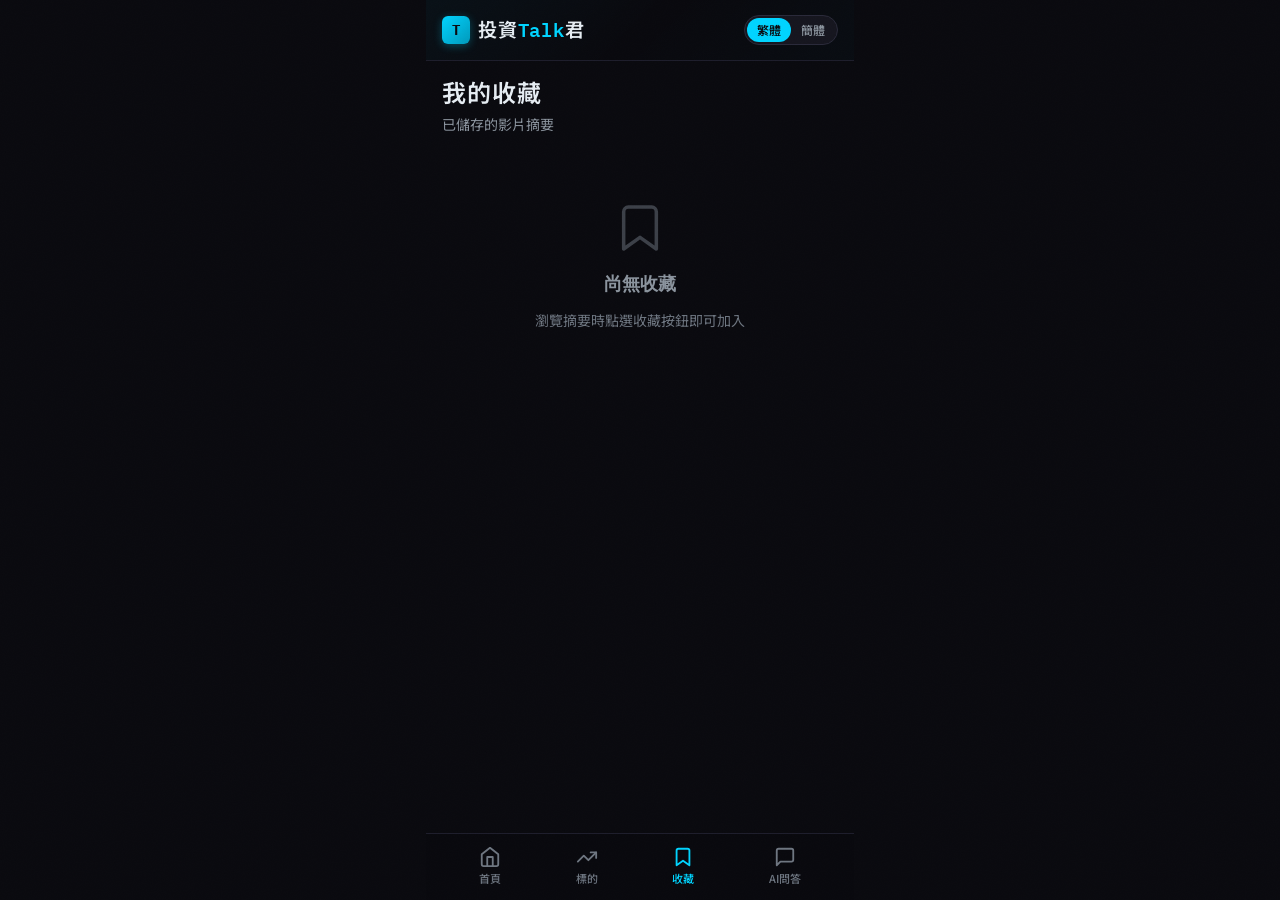
==== commit 58c29208: "Add chat functionality and citation testing script - Implemented a new chat interface in `chat.html`" ====
--- a/site/bookmarks.html
+++ b/site/bookmarks.html
@@ -68,6 +68,12 @@
         </svg>
         <span data-label="bookmarks">收藏</span>
         <span class="nav-badge" data-count="0"></span>
+      </a>
+      <a href="chat.html" class="nav-item">
+        <svg viewBox="0 0 24 24" fill="none" stroke="currentColor" stroke-width="2" stroke-linecap="round" stroke-linejoin="round">
+          <path d="M21 15a2 2 0 01-2 2H7l-4 4V5a2 2 0 012-2h14a2 2 0 012 2z"/>
+        </svg>
+        <span data-label="chatNav">AI問答</span>
       </a>
     </nav>
     <div class="nav-spacer"></div>
--- a/site/css/style.css
+++ b/site/css/style.css
@@ -1811,3 +1811,208 @@
     transform: translateY(0);
   }
 }
+
+/* ============================================================
+   15. Chat Page
+   ============================================================ */
+
+.chat-page {
+  display: flex;
+  flex-direction: column;
+  height: 100dvh;
+  max-height: 100dvh;
+  overflow: hidden;
+}
+
+.chat-page .app-header {
+  flex-shrink: 0;
+}
+
+.chat-messages {
+  flex: 1;
+  overflow-y: auto;
+  padding: var(--space-lg);
+  padding-bottom: var(--space-md);
+  display: flex;
+  flex-direction: column;
+  gap: var(--space-md);
+  -webkit-overflow-scrolling: touch;
+}
+
+.chat-bubble {
+  max-width: 85%;
+  padding: var(--space-md) var(--space-lg);
+  border-radius: var(--radius-lg);
+  font-size: 14px;
+  line-height: 1.6;
+  word-wrap: break-word;
+  animation: chatBubbleIn 0.25s ease;
+}
+
+.chat-bubble-user {
+  align-self: flex-end;
+  background: var(--accent-primary);
+  color: var(--bg-primary);
+  border-bottom-right-radius: var(--radius-sm);
+}
+
+.chat-bubble-ai {
+  align-self: flex-start;
+  background: var(--bg-elevated);
+  color: var(--text-primary);
+  border: 1px solid var(--border-default);
+  border-bottom-left-radius: var(--radius-sm);
+}
+
+.chat-bubble-ai .chat-sources {
+  margin-top: var(--space-sm);
+  padding-top: var(--space-sm);
+  border-top: 1px solid var(--border-muted);
+  font-size: 12px;
+  color: var(--text-muted);
+}
+
+.chat-bubble-ai .chat-sources-label {
+  font-weight: 600;
+  color: var(--text-secondary);
+  margin-bottom: var(--space-xs);
+}
+
+.chat-bubble-ai .chat-source-item {
+  padding: 2px 0;
+  color: var(--accent-primary);
+  font-size: 12px;
+}
+
+.chat-bubble-error {
+  align-self: center;
+  background: var(--color-bearish-dim);
+  color: var(--color-bearish);
+  border: 1px solid rgba(255, 71, 87, 0.2);
+  text-align: center;
+  font-size: 13px;
+}
+
+.chat-thinking {
+  display: flex;
+  align-items: center;
+  gap: var(--space-sm);
+  color: var(--text-muted);
+  font-size: 13px;
+  padding: var(--space-sm) 0;
+  align-self: flex-start;
+}
+
+.chat-thinking .loader-dots {
+  display: flex;
+  gap: 4px;
+}
+
+.chat-thinking .loader-dot {
+  width: 6px;
+  height: 6px;
+  border-radius: 50%;
+  background: var(--accent-primary);
+  animation: dotPulse 1.2s ease infinite;
+}
+
+.chat-thinking .loader-dot:nth-child(2) { animation-delay: 0.15s; }
+.chat-thinking .loader-dot:nth-child(3) { animation-delay: 0.3s; }
+
+@keyframes chatBubbleIn {
+  from { opacity: 0; transform: translateY(8px); }
+  to   { opacity: 1; transform: translateY(0); }
+}
+
+/* Suggestion chips */
+.chat-suggestions {
+  display: flex;
+  flex-direction: column;
+  gap: var(--space-sm);
+  padding: var(--space-sm) 0;
+  align-self: flex-start;
+  width: 100%;
+}
+
+.chat-suggestion-chip {
+  display: inline-block;
+  padding: var(--space-sm) var(--space-lg);
+  background: var(--accent-primary-dim);
+  color: var(--accent-primary);
+  border: 1px solid rgba(0, 212, 255, 0.2);
+  border-radius: var(--radius-pill);
+  font-size: 13px;
+  cursor: pointer;
+  transition: background var(--duration-fast) ease, border-color var(--duration-fast) ease;
+  text-align: left;
+}
+
+.chat-suggestion-chip:active {
+  background: var(--accent-primary-glow);
+  border-color: var(--accent-primary);
+}
+
+/* Chat input area */
+.chat-input-area {
+  flex-shrink: 0;
+  padding: var(--space-sm) var(--space-lg);
+  border-top: 1px solid var(--border-muted);
+  background: var(--bg-secondary);
+  display: flex;
+  gap: var(--space-sm);
+  align-items: flex-end;
+}
+
+.chat-input {
+  flex: 1;
+  background: var(--bg-tertiary);
+  border: 1px solid var(--border-default);
+  border-radius: var(--radius-lg);
+  padding: var(--space-md) var(--space-lg);
+  color: var(--text-primary);
+  font-family: var(--font-body);
+  font-size: 14px;
+  resize: none;
+  max-height: 120px;
+  min-height: 42px;
+  outline: none;
+  transition: border-color var(--duration-fast) ease;
+}
+
+.chat-input:focus {
+  border-color: var(--accent-primary);
+}
+
+.chat-input::placeholder {
+  color: var(--text-faint);
+}
+
+.chat-send-btn {
+  flex-shrink: 0;
+  width: 42px;
+  height: 42px;
+  border-radius: 50%;
+  background: var(--accent-primary);
+  color: var(--bg-primary);
+  border: none;
+  cursor: pointer;
+  display: flex;
+  align-items: center;
+  justify-content: center;
+  transition: opacity var(--duration-fast) ease;
+}
+
+.chat-send-btn:disabled {
+  opacity: 0.4;
+  cursor: not-allowed;
+}
+
+.chat-send-btn svg {
+  width: 20px;
+  height: 20px;
+}
+
+.chat-page .bottom-nav {
+  position: static;
+  flex-shrink: 0;
+}
